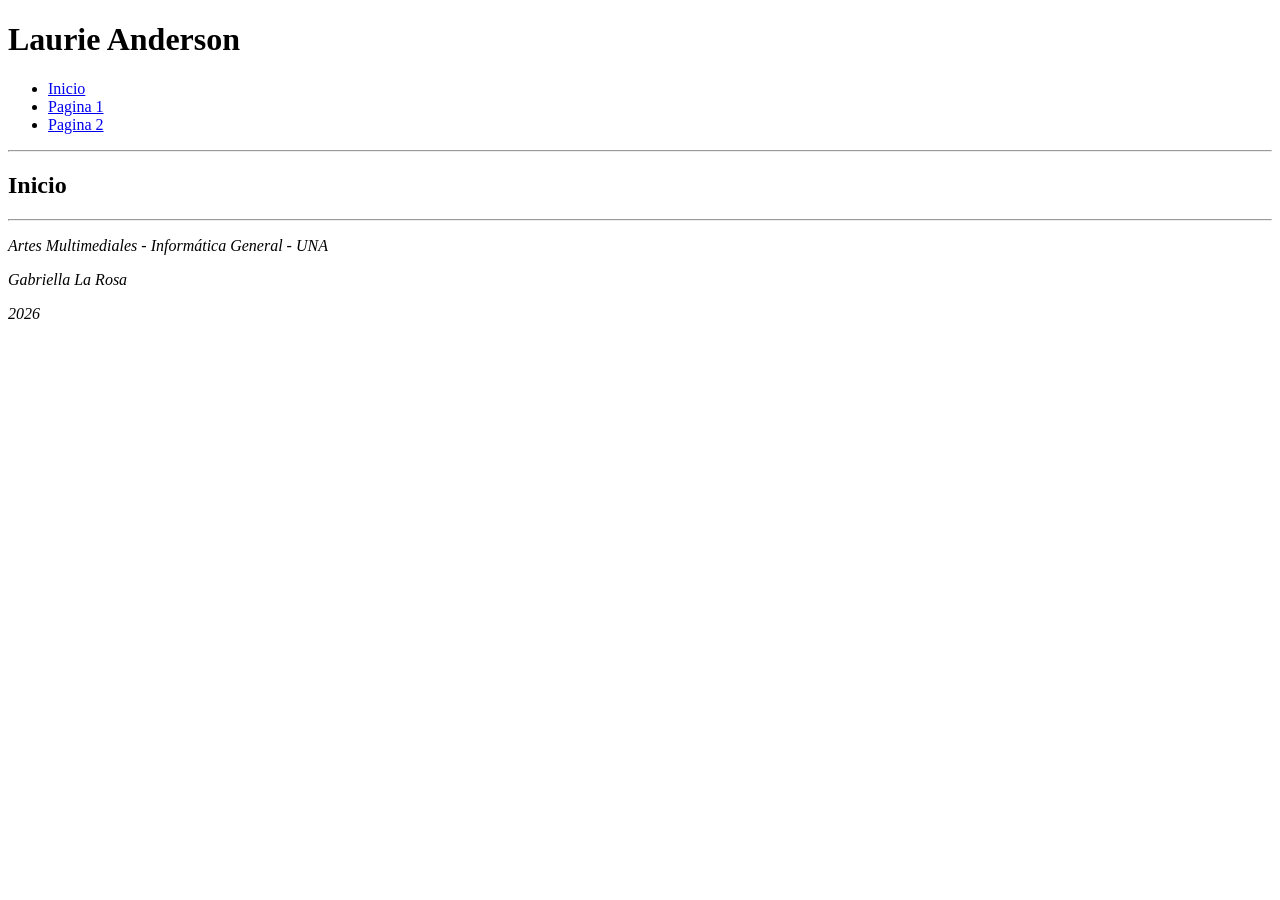
==== index.html @ 86fe7ef6 "Estructura base del sitio web." ====
<!DOCTYPE html>
<html lang="es">
    <head>
        <meta charset="UTF-8">
        <title>Inicio</title>
        <!--link a la hoja de estilos: -->
        <link href="css/estilos.css" rel="stylesheet">

        <!--links a la tipografía de Google Fonts: -->
        <link rel="preconnect" href="https://fonts.googleapis.com">
        <link rel="preconnect" href="https://fonts.gstatic.com" crossorigin>
        <link href="https://fonts.googleapis.com/css2?family=Abel&display=swap" rel="stylesheet">
    </head>
    
    <body>
        <header>
            <h1>Laurie Anderson</h1>
            <nav>
                <ul>
                    <li>
                        <a href="index.html">Inicio</a>
                    </li>
                    <li>
                        <a href="pag1.html">Pagina 1</a>
                    </li>
                    <li>
                        <a href="pag2.html">Pagina 2</a>
                    </li>
                </ul>
            </nav>
        </header>
        <hr>
        <main>
            <h2>Inicio</h2>
        </main>
        <hr>
        <footer>
            <p><em>Artes Multimediales - Informática General - UNA </em></p>
            <p><em>Gabriella La Rosa</em></p> 
            <p><em>2026</em></p>
        </footer>
    </body>
</html>
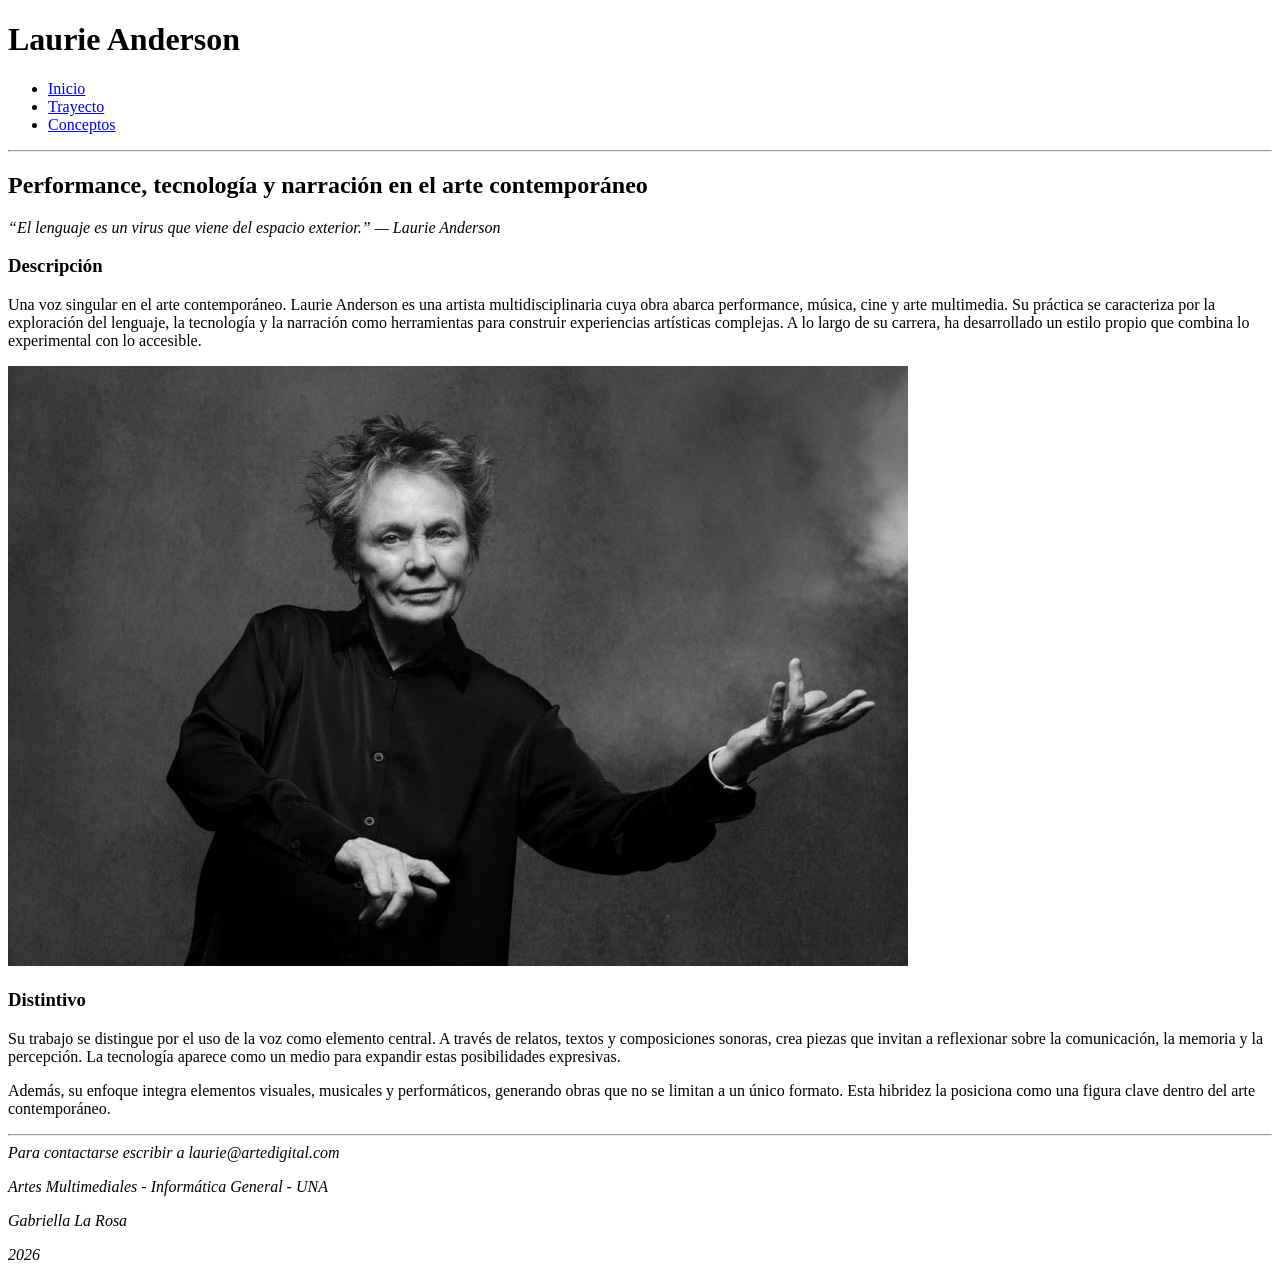
==== commit e54a1f27: "Inserción información en la página de inicio." ====
--- a/index.html
+++ b/index.html
@@ -21,20 +21,46 @@
                         <a href="index.html">Inicio</a>
                     </li>
                     <li>
-                        <a href="pag1.html">Pagina 1</a>
+                        <a href="trayectoria.html">Trayecto</a>
                     </li>
                     <li>
-                        <a href="pag2.html">Pagina 2</a>
+                        <a href="conceptos.html">Conceptos</a>
                     </li>
                 </ul>
             </nav>
         </header>
         <hr>
         <main>
-            <h2>Inicio</h2>
+            <h2>Performance, tecnología y narración en el arte contemporáneo</h2>
+
+            <p><em>“El lenguaje es un virus que viene del espacio exterior.” — Laurie Anderson</em></p>
+            <article>
+                <h3>Descripción</h3>
+                <p>
+                    Una voz singular en el arte contemporáneo. Laurie Anderson es una artista multidisciplinaria cuya obra abarca performance, música, cine y 
+                    arte multimedia. Su práctica se caracteriza por la exploración del lenguaje, la tecnología y la narración como herramientas para construir 
+                    experiencias artísticas complejas. A lo largo de su carrera, ha desarrollado un estilo propio que combina lo experimental con lo accesible.
+                </p>
+            </article>
+
+            <img src="img/anderson-1.jpg" atl="Imagen de Laurie Anderson.">
+
+            <section>
+                <h3>Distintivo</h3>
+                <p>
+                    Su trabajo se distingue por el uso de la voz como elemento central. A través de relatos, textos y composiciones sonoras, crea piezas que invitan
+                    a reflexionar sobre la comunicación, la memoria y la percepción. La tecnología aparece como un medio para expandir estas posibilidades expresivas.
+                </p>
+
+                <p>
+                    Además, su enfoque integra elementos visuales, musicales y performáticos, generando obras que no se limitan a un  único formato. Esta hibridez
+                    la posiciona como una figura clave dentro del arte contemporáneo.
+                </p>
+            </section>
         </main>
         <hr>
         <footer>
+            <address><em>Para contactarse escribir a laurie@artedigital.com</em></address>
             <p><em>Artes Multimediales - Informática General - UNA </em></p>
             <p><em>Gabriella La Rosa</em></p> 
             <p><em>2026</em></p>
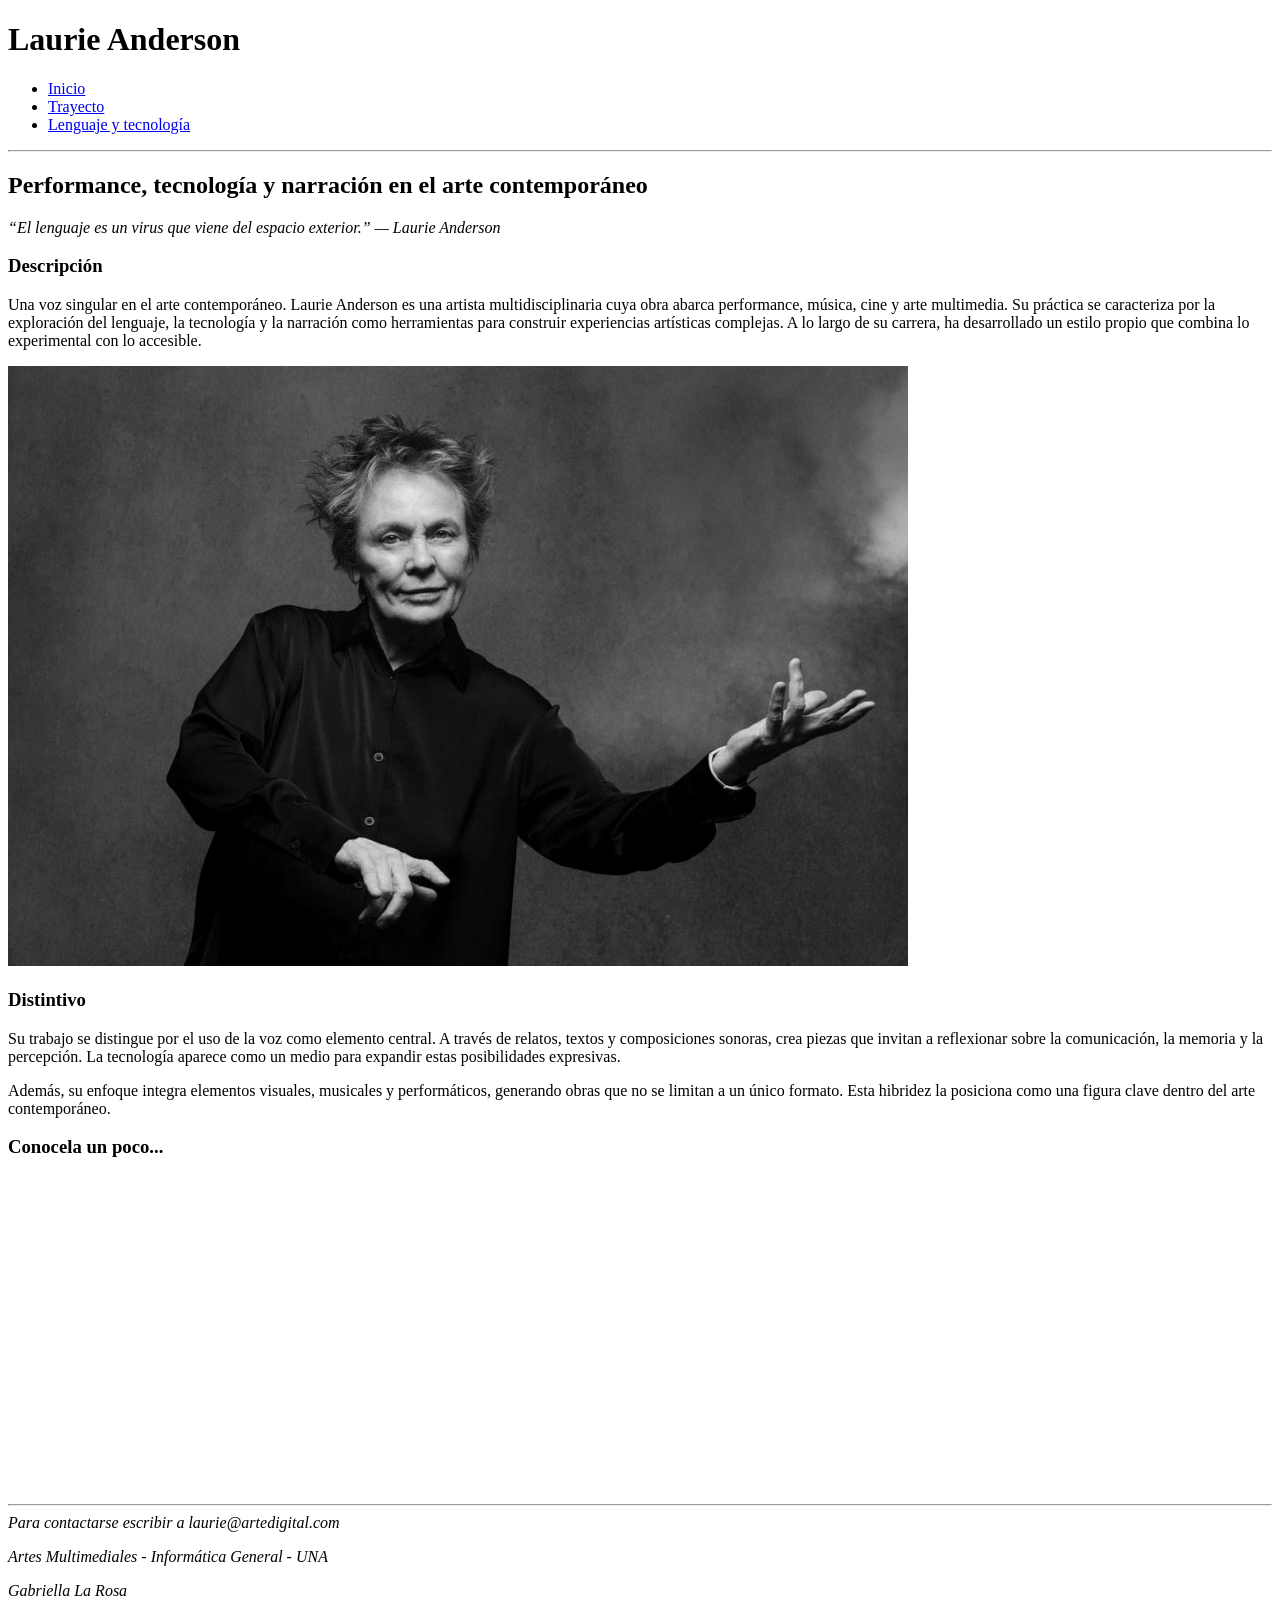
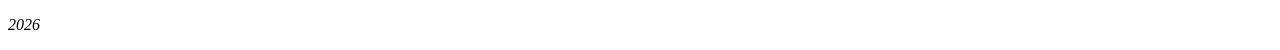
==== commit 170b89c0: "Estructura de las páginas, con información incluida, terminada." ====
--- a/index.html
+++ b/index.html
@@ -15,6 +15,7 @@
     <body>
         <header>
             <h1>Laurie Anderson</h1>
+
             <nav>
                 <ul>
                     <li>
@@ -24,7 +25,7 @@
                         <a href="trayectoria.html">Trayecto</a>
                     </li>
                     <li>
-                        <a href="conceptos.html">Conceptos</a>
+                        <a href="lenguaje-tecnologia.html">Lenguaje y tecnología</a>
                     </li>
                 </ul>
             </nav>
@@ -34,12 +35,15 @@
             <h2>Performance, tecnología y narración en el arte contemporáneo</h2>
 
             <p><em>“El lenguaje es un virus que viene del espacio exterior.” — Laurie Anderson</em></p>
+
             <article>
                 <h3>Descripción</h3>
+
                 <p>
-                    Una voz singular en el arte contemporáneo. Laurie Anderson es una artista multidisciplinaria cuya obra abarca performance, música, cine y 
-                    arte multimedia. Su práctica se caracteriza por la exploración del lenguaje, la tecnología y la narración como herramientas para construir 
-                    experiencias artísticas complejas. A lo largo de su carrera, ha desarrollado un estilo propio que combina lo experimental con lo accesible.
+                    <span>Una voz <span class="uno">singular</span> en el arte contemporáneo</span>. Laurie Anderson es una artista multidisciplinaria cuya obra abarca 
+                    <span class="uno">performance, música, cine y arte multimedia</span>. Su práctica se caracteriza por la exploración del lenguaje, la tecnología y la 
+                    narración como herramientas para construir experiencias artísticas complejas. A lo largo de su carrera, ha desarrollado un estilo propio que combina 
+                    lo experimental con lo accesible.
                 </p>
             </article>
 
@@ -47,16 +51,22 @@
 
             <section>
                 <h3>Distintivo</h3>
+
                 <p>
-                    Su trabajo se distingue por el uso de la voz como elemento central. A través de relatos, textos y composiciones sonoras, crea piezas que invitan
-                    a reflexionar sobre la comunicación, la memoria y la percepción. La tecnología aparece como un medio para expandir estas posibilidades expresivas.
+                    Su trabajo se distingue por el <span>uso de la voz</span> como <span class="uno">elemento central</span>. A través de relatos, textos y composiciones 
+                    sonoras, crea piezas que invitan a <span class="uno">reflexionar</span> sobre la comunicación, la memoria y la percepción. La tecnología aparece como 
+                    un medio para expandir estas posibilidades expresivas.
                 </p>
 
                 <p>
-                    Además, su enfoque integra elementos visuales, musicales y performáticos, generando obras que no se limitan a un  único formato. Esta hibridez
-                    la posiciona como una figura clave dentro del arte contemporáneo.
+                    Además, su enfoque integra elementos visuales, musicales y performáticos, generando obras que <span class="uno">no se limitan</span> a un  único 
+                    formato. Esta hibridez la posiciona como una figura clave dentro del arte contemporáneo.
                 </p>
             </section>
+
+            <h3>Conocela un poco...</h3>
+
+            <iframe width="560" height="315" src="https://www.youtube.com/embed/Vzt2p4XkKco?si=Uanz2quyKmx-QYJr" title="YouTube video player" frameborder="0" allow="accelerometer; autoplay; clipboard-write; encrypted-media; gyroscope; picture-in-picture; web-share" referrerpolicy="strict-origin-when-cross-origin" allowfullscreen></iframe>
         </main>
         <hr>
         <footer>
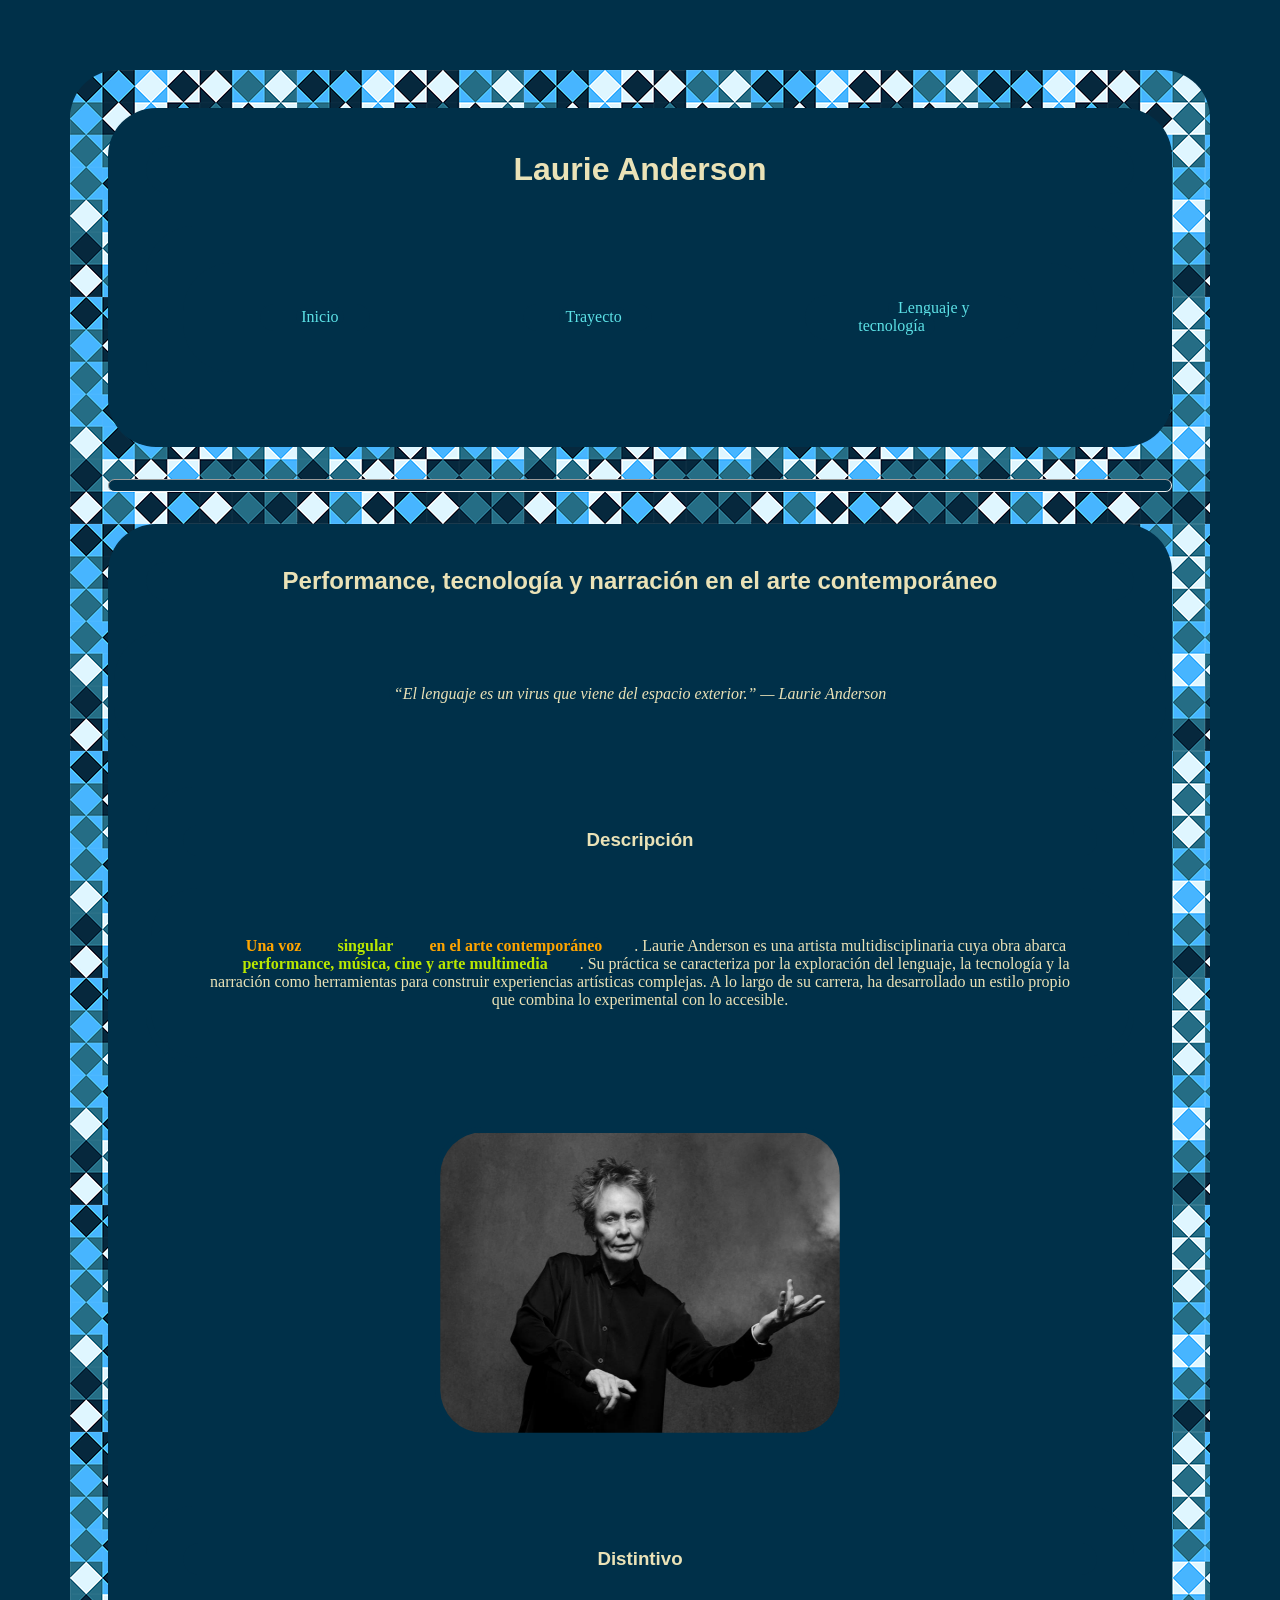
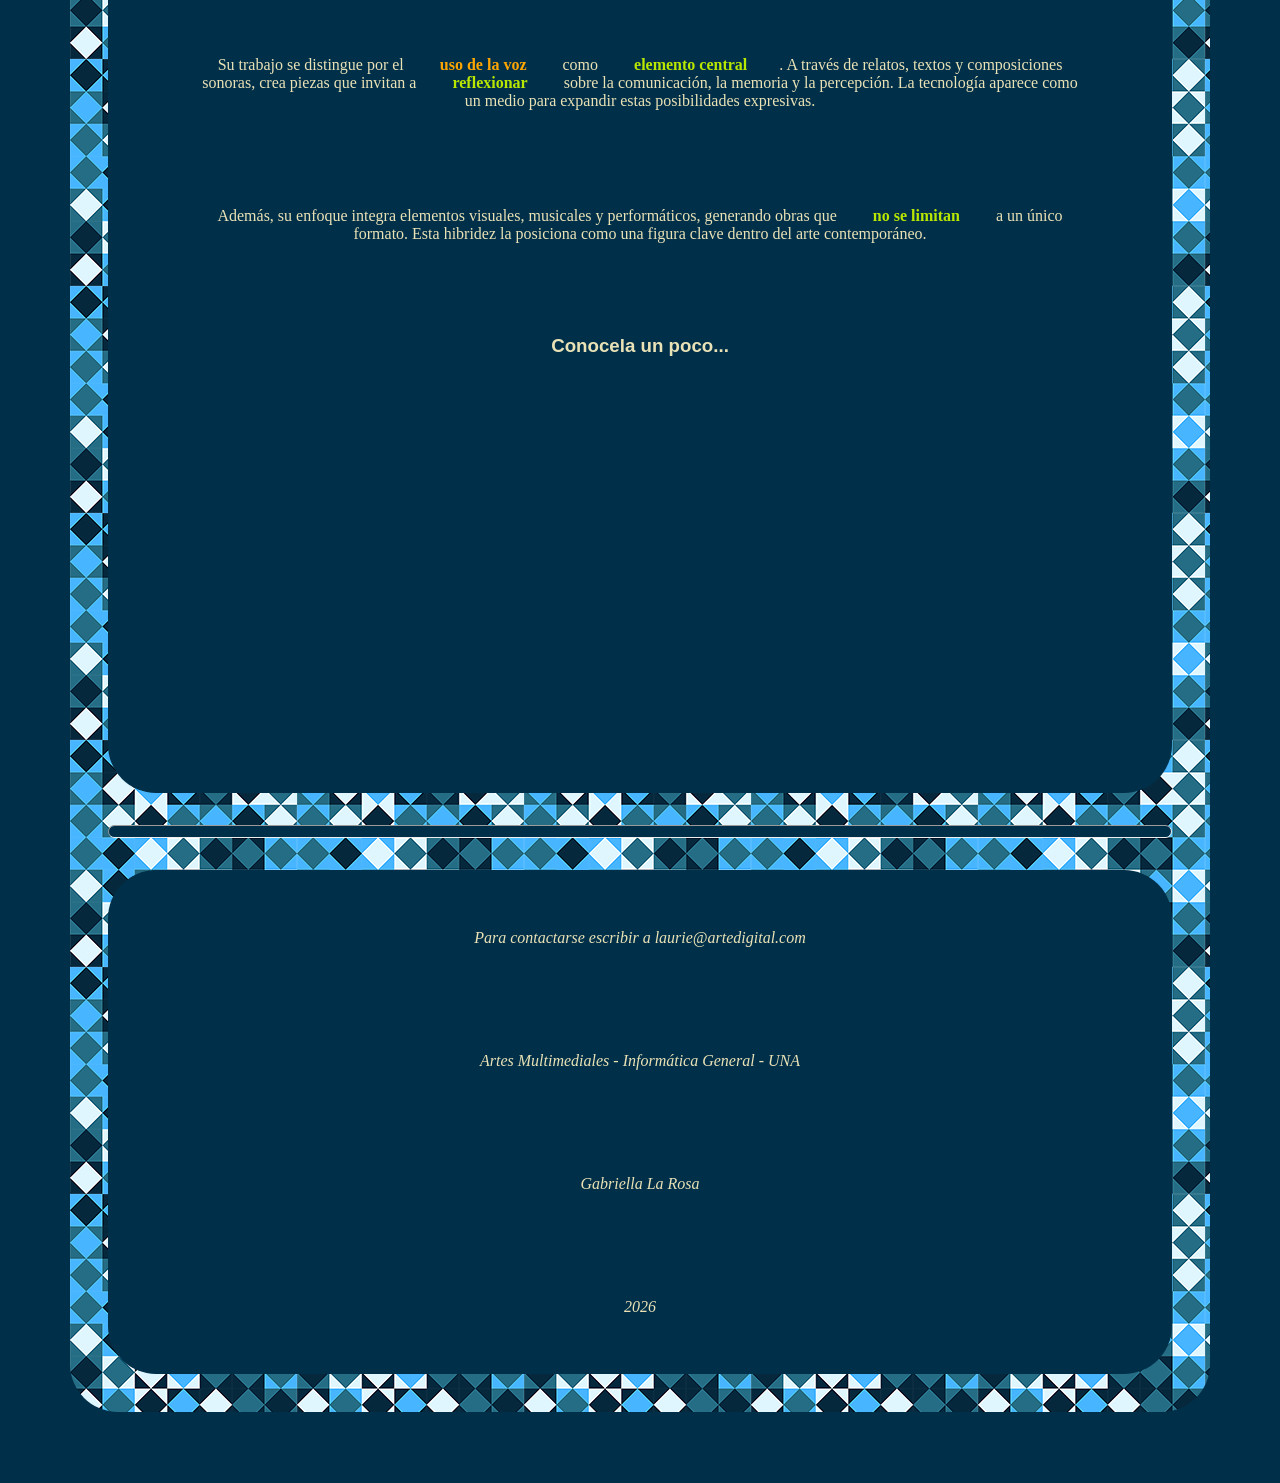
==== commit 70932cfb: "Primera idea del estilo de la página." ====
--- a/index.html
+++ b/index.html
@@ -17,7 +17,7 @@
             <h1>Laurie Anderson</h1>
 
             <nav>
-                <ul>
+                <ul class="navbar">
                     <li>
                         <a href="index.html">Inicio</a>
                     </li>
@@ -47,7 +47,7 @@
                 </p>
             </article>
 
-            <img src="img/anderson-1.jpg" atl="Imagen de Laurie Anderson.">
+            <img src="img/anderson-1.jpg" atl="Imagen de Laurie Anderson." width="400" height="300">
 
             <section>
                 <h3>Distintivo</h3>
--- a/css/estilos.css
+++ b/css/estilos.css
@@ -0,0 +1,67 @@
+* {
+    background-color: #003049;
+
+    padding: 0.5%;
+    border-radius: 3rem;
+    margin: 2rem;
+    text-align: center;
+}
+
+h1, h2, h3{
+    font-family: "Abel", sans-serif;
+    color:#EAE2B7;
+}
+
+span {
+    padding: 0;
+    color: orange;
+    font-weight: bold;
+}
+
+.uno {
+    color: rgb(185, 231, 0);
+}
+
+p, address{
+    padding:5%;
+    margin:0;
+    color:#EAE2B7;
+}
+
+.navbar {
+    display: flex;
+    list-style: none;
+    justify-content:space-around;
+    align-items:center;
+    padding:0;
+    margin:2rem;
+}
+
+a {
+    text-decoration: none;
+    padding:1%;
+    padding-left: 5%;
+    padding-right: 5%;
+}
+
+a:link{
+    color:#5CE1E6;
+}
+
+a:visited{
+    color:#A8DADC;
+}
+
+a:hover{
+    color:#EAE2B7;
+    background-color:#00C2D1;
+}
+
+a:active{
+    color:#003049;
+    background-color:#EAE2B7;
+}
+
+body {
+    background-image: url("../img/fondo.png");
+}
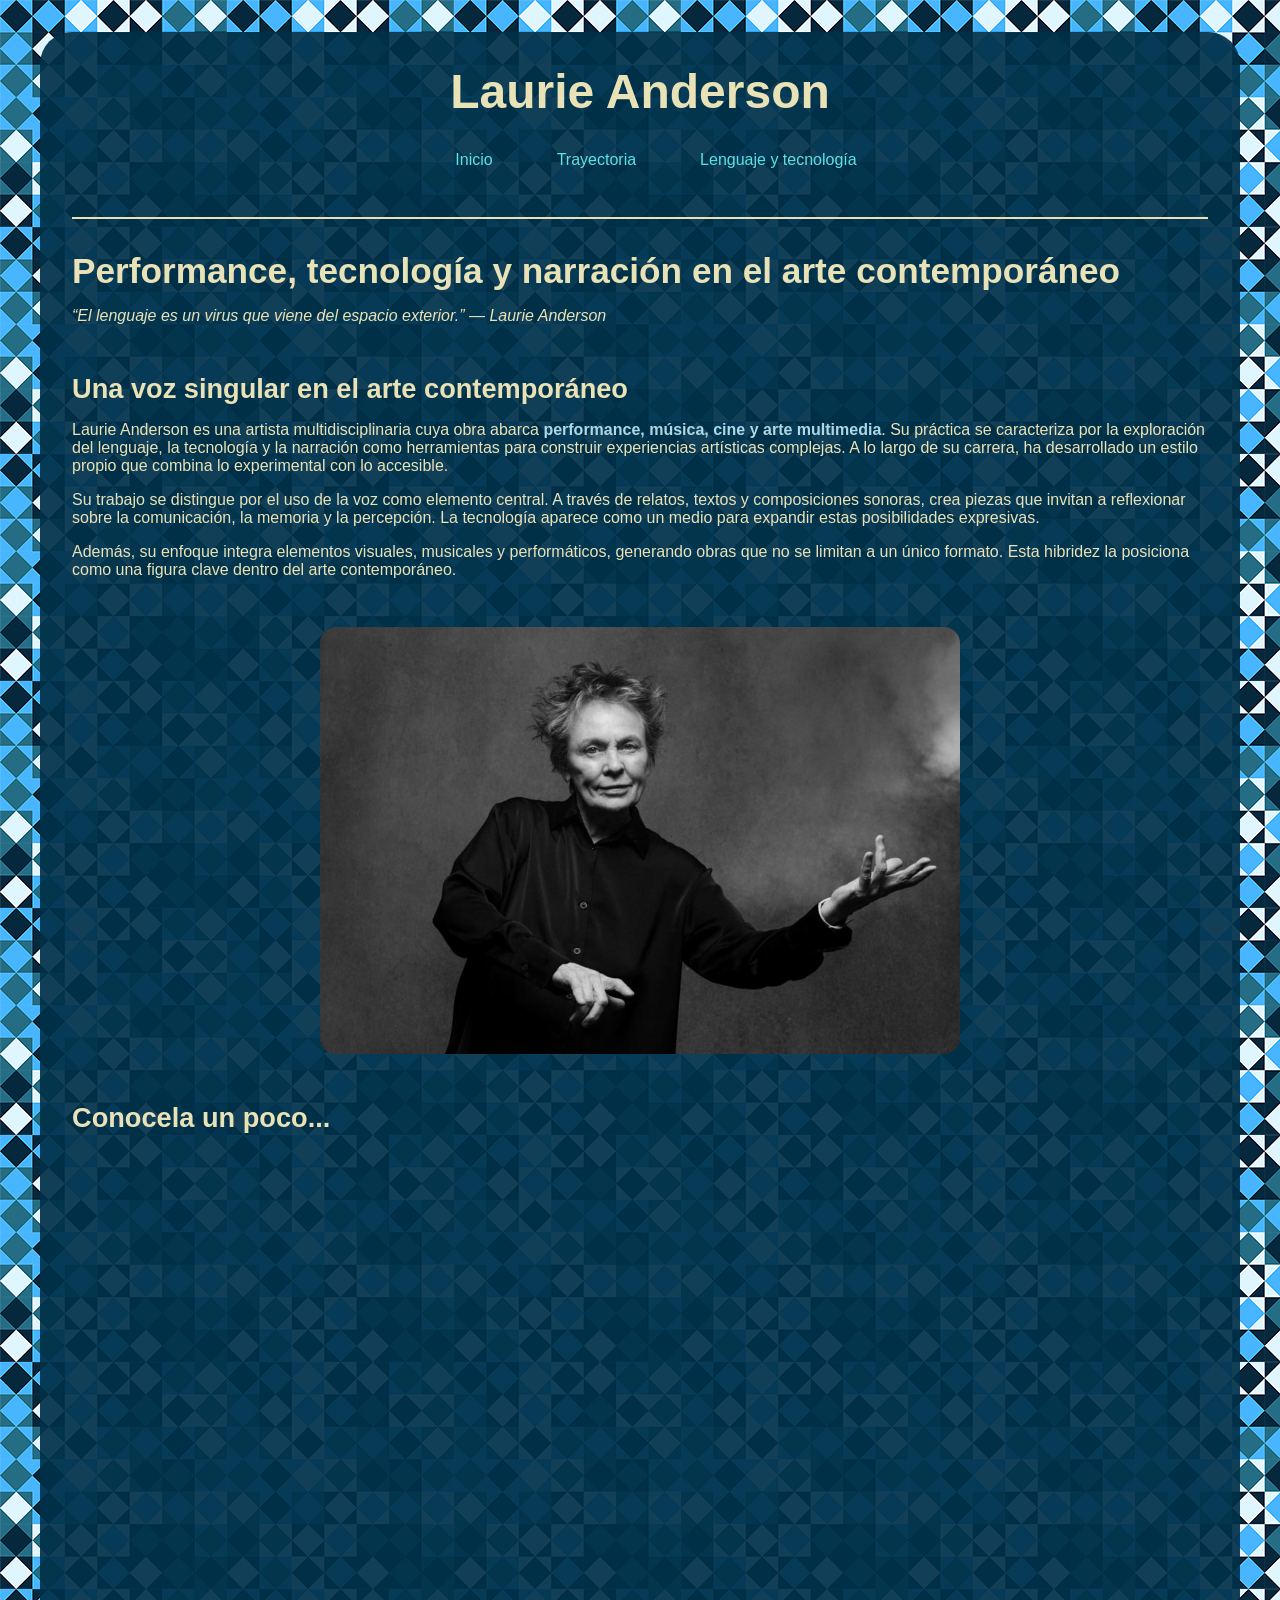
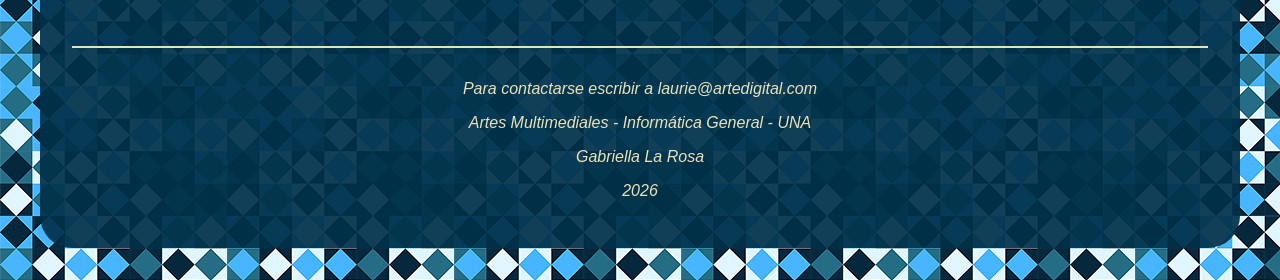
==== commit eb5bee6d: "Incorporación de algunas de las correcciones de la IA. Versión final." ====
--- a/index.html
+++ b/index.html
@@ -2,78 +2,100 @@
 <html lang="es">
     <head>
         <meta charset="UTF-8">
-        <title>Inicio</title>
-        <!--link a la hoja de estilos: -->
+        <title>Laurie Anderson | Inicio</title>
+        <!--Hoja de estilos: -->
         <link href="css/estilos.css" rel="stylesheet">
-
-        <!--links a la tipografía de Google Fonts: -->
+        <!--Tipografía Google fonts: -->
         <link rel="preconnect" href="https://fonts.googleapis.com">
         <link rel="preconnect" href="https://fonts.gstatic.com" crossorigin>
         <link href="https://fonts.googleapis.com/css2?family=Abel&display=swap" rel="stylesheet">
     </head>
-    
+
     <body>
-        <header>
-            <h1>Laurie Anderson</h1>
+        <div class="contenedor">
+            <header>
+                <h1>Laurie Anderson</h1>
+                <nav>
+                    <ul class="navbar">
+                        <li><a href="index.html">Inicio</a></li>
+                        <li><a href="trayectoria.html">Trayectoria</a></li>
+                        <li><a href="lenguaje-tecnologia.html">Lenguaje y tecnología</a></li>
+                    </ul>
+                </nav>
+            </header>
 
-            <nav>
-                <ul class="navbar">
-                    <li>
-                        <a href="index.html">Inicio</a>
-                    </li>
-                    <li>
-                        <a href="trayectoria.html">Trayecto</a>
-                    </li>
-                    <li>
-                        <a href="lenguaje-tecnologia.html">Lenguaje y tecnología</a>
-                    </li>
-                </ul>
-            </nav>
-        </header>
-        <hr>
-        <main>
-            <h2>Performance, tecnología y narración en el arte contemporáneo</h2>
+            <hr>
 
-            <p><em>“El lenguaje es un virus que viene del espacio exterior.” — Laurie Anderson</em></p>
+            <main>
 
-            <article>
-                <h3>Descripción</h3>
+                <section>
+                    <h2>Performance, tecnología y narración en el arte contemporáneo</h2>
 
-                <p>
-                    <span>Una voz <span class="uno">singular</span> en el arte contemporáneo</span>. Laurie Anderson es una artista multidisciplinaria cuya obra abarca 
-                    <span class="uno">performance, música, cine y arte multimedia</span>. Su práctica se caracteriza por la exploración del lenguaje, la tecnología y la 
-                    narración como herramientas para construir experiencias artísticas complejas. A lo largo de su carrera, ha desarrollado un estilo propio que combina 
-                    lo experimental con lo accesible.
-                </p>
-            </article>
+                    <p>
+                        <em>“El lenguaje es un virus que viene del espacio exterior.” — Laurie Anderson</em>
+                    </p>
+                </section>
 
-            <img src="img/anderson-1.jpg" atl="Imagen de Laurie Anderson." width="400" height="300">
+                <section>
+                    <article>
+                        <h3>Una voz singular en el arte contemporáneo</h3>
+                        <p>
+                            Laurie Anderson es una artista multidisciplinaria cuya obra abarca
+                            <span class="uno">performance, música, cine y arte multimedia</span>.
+                            Su práctica se caracteriza por la exploración del lenguaje,
+                            la tecnología y la narración como herramientas para construir
+                            experiencias artísticas complejas.
+                            A lo largo de su carrera,
+                            ha desarrollado un estilo propio que combina
+                            lo experimental con lo accesible.
+                        </p>
 
-            <section>
-                <h3>Distintivo</h3>
+                        <p>
+                            Su trabajo se distingue por el uso de la voz
+                            como elemento central.
+                            A través de relatos, textos y composiciones sonoras,
+                            crea piezas que invitan a reflexionar sobre la comunicación,
+                            la memoria y la percepción.
+                            La tecnología aparece como un medio
+                            para expandir estas posibilidades expresivas.
+                        </p>
 
-                <p>
-                    Su trabajo se distingue por el <span>uso de la voz</span> como <span class="uno">elemento central</span>. A través de relatos, textos y composiciones 
-                    sonoras, crea piezas que invitan a <span class="uno">reflexionar</span> sobre la comunicación, la memoria y la percepción. La tecnología aparece como 
-                    un medio para expandir estas posibilidades expresivas.
-                </p>
+                        <p>
+                            Además, su enfoque integra elementos visuales,
+                            musicales y performáticos,
+                            generando obras que no se limitan a un único formato.
+                            Esta hibridez la posiciona como una figura clave
+                            dentro del arte contemporáneo.
+                        </p>
+                    </article>
+                </section>
 
-                <p>
-                    Además, su enfoque integra elementos visuales, musicales y performáticos, generando obras que <span class="uno">no se limitan</span> a un  único 
-                    formato. Esta hibridez la posiciona como una figura clave dentro del arte contemporáneo.
-                </p>
-            </section>
+                <section>
+                    <img src="img/anderson-1.jpg"
+                        alt="Imagen de Laurie Anderson">
+                </section>
 
-            <h3>Conocela un poco...</h3>
+                <section>
+                    <h3>Conocela un poco...</h3>
+                    <iframe
+                        src="https://www.youtube.com/embed/Vzt2p4XkKco?si=Uanz2quyKmx-QYJr"
+                        title="Video sobre Laurie Anderson"
+                        allowfullscreen>
+                    </iframe>
+                </section>
+            </main>
 
-            <iframe width="560" height="315" src="https://www.youtube.com/embed/Vzt2p4XkKco?si=Uanz2quyKmx-QYJr" title="YouTube video player" frameborder="0" allow="accelerometer; autoplay; clipboard-write; encrypted-media; gyroscope; picture-in-picture; web-share" referrerpolicy="strict-origin-when-cross-origin" allowfullscreen></iframe>
-        </main>
-        <hr>
-        <footer>
-            <address><em>Para contactarse escribir a laurie@artedigital.com</em></address>
-            <p><em>Artes Multimediales - Informática General - UNA </em></p>
-            <p><em>Gabriella La Rosa</em></p> 
-            <p><em>2026</em></p>
-        </footer>
+            <hr>
+
+            <footer>
+                <address>
+                    <em>Para contactarse escribir a laurie@artedigital.com</em>
+                </address>
+
+                <p><em>Artes Multimediales - Informática General - UNA</em></p>
+                <p><em>Gabriella La Rosa</em></p>
+                <p><em>2026</em></p>
+            </footer>
+        </div>
     </body>
 </html>
--- a/css/estilos.css
+++ b/css/estilos.css
@@ -1,67 +1,127 @@
-* {
-    background-color: #003049;
+*{
+    margin: 0;
+    padding: 0;
+    box-sizing: border-box;
+}
 
-    padding: 0.5%;
-    border-radius: 3rem;
-    margin: 2rem;
+body{
+    background-image: url("../img/fondo.png");
+    background-color: rgb(0, 48, 73);
+    font-family: Arial, sans-serif;
+}
+
+.contenedor{
+    max-width: 1200px;
+    margin: 2rem auto;
+    padding: 2rem;
+    background-color: rgba(0, 48, 73, 0.92);
+    border-radius: 2rem;
+}
+
+header{
     text-align: center;
 }
 
 h1, h2, h3{
     font-family: "Abel", sans-serif;
-    color:#EAE2B7;
+    color: rgb(234, 226, 183);
+    margin-bottom: 1rem;
 }
 
-span {
-    padding: 0;
+h1{
+    font-size: 3rem;
+}
+
+h2{
+    font-size: 2.2rem;
+}
+
+h3{
+    font-size: 1.7rem;
+}
+
+p, address, li{
+    color: rgb(234, 226, 183);
+    margin-bottom: 1rem;
+    font-size: 1rem;
+}
+
+section{
+    margin-bottom: 3rem;
+}
+
+.navbar{
+    display: flex;
+    justify-content: center;
+    gap: 2rem;
+    list-style: none;
+    margin-top: 2rem;
+    margin-bottom: 2rem;
+}
+
+a{
+    text-decoration: none;
+    padding: 0.7rem 1rem;
+    border-radius: 1rem;
+}
+
+a:link{ 
+    color:rgb(92, 225, 230); 
+}
+
+a:visited{
+    color: rgb(168, 218, 220);
+}
+
+a:hover{
+    background-color: rgb(0, 194, 209);
+    color: rgb(234, 226, 183);
+}
+
+a:active{
+    background-color: rgb(234, 226, 183);
+    color: rgb(0, 48, 73);
+}
+
+span{
     color: orange;
     font-weight: bold;
 }
 
-.uno {
-    color: rgb(185, 231, 0);
+.uno{
+    color: lightblue;
 }
 
-p, address{
-    padding:5%;
-    margin:0;
-    color:#EAE2B7;
+img{
+    width: 100%;
+    max-width: 40rem;
+    height: auto;
+    display: block;
+    margin: 0 auto;
+    border-radius: 1rem;
 }
 
-.navbar {
-    display: flex;
-    list-style: none;
-    justify-content:space-around;
-    align-items:center;
-    padding:0;
-    margin:2rem;
+iframe{
+    width: 100%;
+    max-width: 50rem;
+    height: 28rem;
+    display: block;
+    margin: 0 auto;
+    border: none;
+    border-radius: 1rem;
 }
 
-a {
-    text-decoration: none;
-    padding:1%;
-    padding-left: 5%;
-    padding-right: 5%;
+ul{
+    padding-left: 2rem;
+    color: rgb(234, 226, 183);
 }
 
-a:link{
-    color:#5CE1E6;
+hr{
+    margin-top: 2rem;
+    margin-bottom: 2rem;
+    border: 0.1rem solid rgb(234, 226, 183);
 }
 
-a:visited{
-    color:#A8DADC;
-}
-
-a:hover{
-    color:#EAE2B7;
-    background-color:#00C2D1;
-}
-
-a:active{
-    color:#003049;
-    background-color:#EAE2B7;
-}
-
-body {
-    background-image: url("../img/fondo.png");
+footer{
+    text-align: center;
 }
